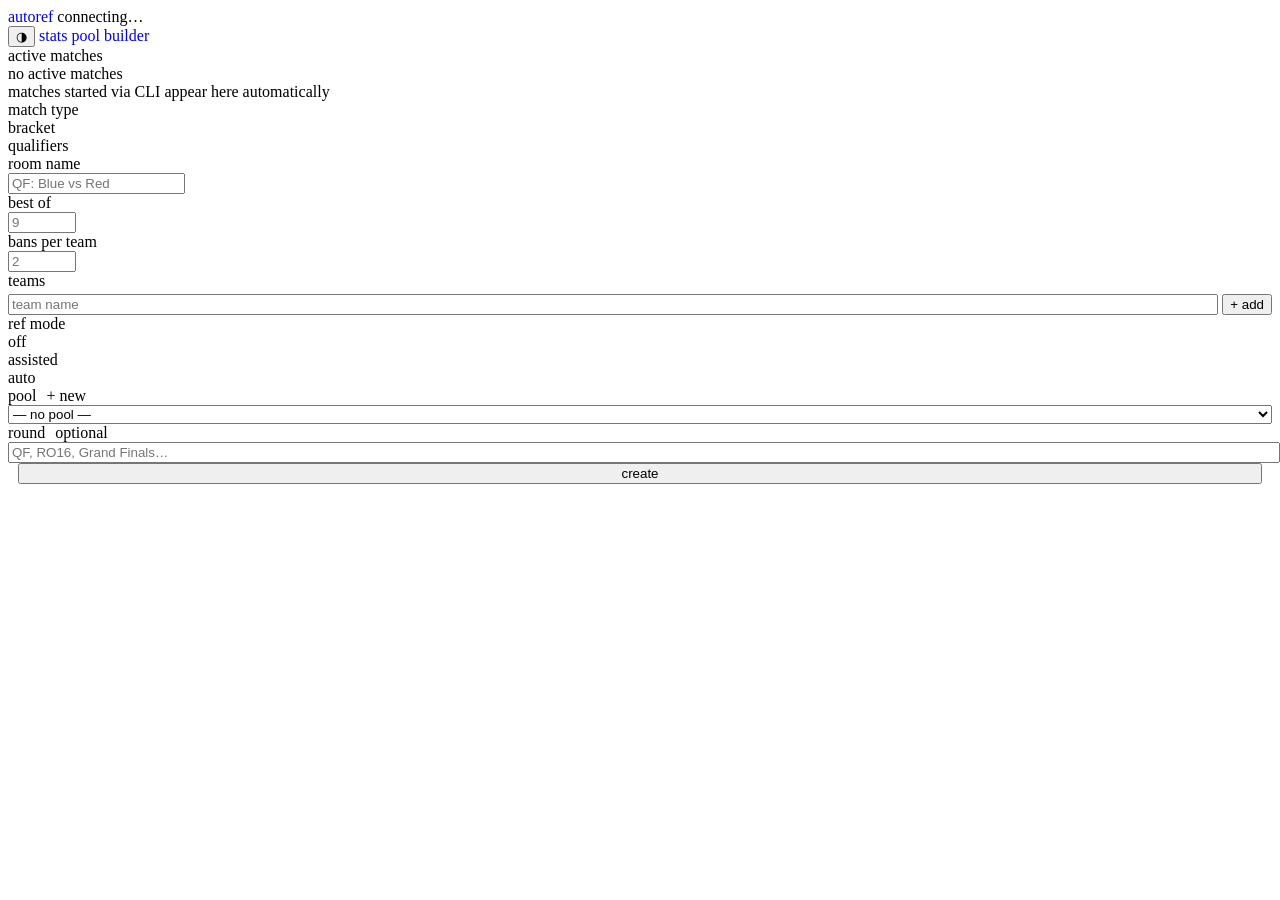
==== autoref/web/static/index.html @ 2a4aac65 "refactor: decompose stats.js into >little modules" ====
<!DOCTYPE html>
<html lang="en">
<head>
<meta charset="utf-8">
<meta name="viewport" content="width=device-width, initial-scale=1.0">
<title>autoref</title>
<link rel="preconnect" href="https://fonts.googleapis.com">
<link rel="stylesheet" href="https://fonts.googleapis.com/css2?family=Space+Mono:wght@400;700&display=swap">
<link rel="stylesheet" href="/static/style.css">
</head>
<body>
<div id="app">

  <!-- ══════════════════════════════════════════════════════════════
       LANDING PAGE
  ══════════════════════════════════════════════════════════════════ -->
  <div id="landing-page">
    <div id="landing-topbar">
      <div class="led" id="landing-led"></div>
      <a href="/" class="logo" style="text-decoration:none">autoref</a>
      <span class="muted mono xs" id="landing-status">connecting…</span>
      <div style="flex:1"></div>
      <button class="ghost-btn" id="theme-toggle" title="toggle light/dark">◑</button>
      <a href="/stats" class="ghost-btn" style="text-decoration:none">stats</a>
      <a href="/pool-builder" class="ghost-btn" style="text-decoration:none">pool builder</a>
    </div>
    <div id="landing-body">

      <!-- left: match list -->
      <div id="landing-matches">
        <div class="landing-section-head">
          <span>active matches</span>
          <button class="join-btn" id="new-match-btn" style="display:none">+ new match</button>
        </div>
        <div id="match-list">
          <span class="muted mono xs pad" id="no-matches-msg">no active matches</span>
        </div>
        <div class="landing-hint muted mono xs">
          matches started via CLI appear here automatically
        </div>
      </div>

      <!-- right: quick-start panel -->
      <div id="landing-quickstart">
        <div id="qs-tabs"></div>

        <!-- match tab -->
        <div id="qs-pane-match" class="qs-pane">
          <div id="quickstart-form">
            <div class="qs-field">
              <div class="qs-label">match type</div>
              <div class="qs-toggle" id="qs-type">
                <div class="qs-opt active" data-val="bracket">bracket</div>
                <div class="qs-opt" data-val="qualifiers">qualifiers</div>
              </div>
            </div>
            <div class="qs-field">
              <div class="qs-label">room name</div>
              <input class="qs-input" id="qs-name" placeholder="QF: Blue vs Red">
            </div>
            <div class="qs-field" id="qs-bo-field">
              <div class="qs-label">best of</div>
              <input class="qs-input" id="qs-bo" placeholder="9" style="width:60px">
            </div>
            <div class="qs-field" id="qs-bans-field">
              <div class="qs-label">bans per team</div>
              <input class="qs-input" id="qs-bans" placeholder="2" style="width:60px">
            </div>
            <div class="qs-field">
              <div class="qs-label">teams</div>
              <div id="qs-team-list"></div>
              <div style="display:flex;gap:4px;margin-top:4px">
                <input class="qs-input" id="qs-team-input" placeholder="team name" style="flex:1">
                <button class="ghost-btn xs" id="qs-team-add">+ add</button>
              </div>
            </div>
            <div class="qs-field">
              <div class="qs-label">ref mode</div>
              <div class="qs-toggle" id="qs-mode">
                <div class="qs-opt active" data-val="off">off</div>
                <div class="qs-opt" data-val="assisted">assisted</div>
                <div class="qs-opt" data-val="auto">auto</div>
              </div>
            </div>
            <div class="qs-field">
              <div class="qs-label">pool <a href="/pool-builder" class="mono xs" style="color:var(--blue);text-decoration:none;margin-left:6px">+ new</a></div>
              <select class="qs-input" id="qs-pool" style="width:100%">
                <option value="">— no pool —</option>
              </select>
            </div>
            <div class="qs-field">
              <div class="qs-label">round <span class="mono xs" style="color:var(--muted);margin-left:6px">optional</span></div>
              <input class="qs-input" id="qs-round" placeholder="QF, RO16, Grand Finals…" style="width:100%">
            </div>
          </div>
        </div>

        <button class="join-btn" id="qs-submit" style="width:calc(100% - 20px);margin:0 10px 10px">create</button>
      </div>

    </div>
  </div>

  <!-- ══════════════════════════════════════════════════════════════
       MATCH VIEW
  ══════════════════════════════════════════════════════════════════ -->
  <div id="match-view" hidden>

    <!-- ── Top bar ─────────────────────────────────────────────── -->
    <div id="topbar">
      <div class="led" id="led"></div>
      <span class="logo">autoref</span>
      <span class="muted mono xs" id="match-info">connecting…</span>
      <div id="topbar-right">
        <span class="ref-pill mono xs" id="ref-pill" hidden></span>
        <button class="ghost-btn" id="leave-btn" title="back to matches">← leave</button>
        <button class="ghost-btn danger" id="panic-btn">⚠ !panic</button>
      </div>
    </div>

    <!-- ── Assisted mode proposal banner ─────────────────────────── -->
    <div id="assisted-banner" hidden>
      <div id="assisted-banner-inner">
        <div id="assisted-banner-left">
          <span class="assisted-label mono xs yellow">PROPOSED — ASSISTED MODE</span>
          <span class="assisted-desc mono sm" id="assisted-desc">—</span>
        </div>
        <div id="assisted-banner-actions">
          <button class="assisted-btn confirm" id="assisted-confirm">✓ confirm</button>
          <button class="assisted-btn change" id="assisted-change">change map…</button>
          <input  class="assisted-input" id="assisted-input" placeholder="map code" hidden>
          <button class="assisted-btn change" id="assisted-input-send" hidden>→</button>
          <button class="assisted-btn dismiss" id="assisted-dismiss">dismiss</button>
        </div>
      </div>
    </div>

    <!-- ── Score + mode strip ──────────────────────────────────── -->
    <div id="strip">
      <div id="score-panel">
        <div class="score-side" id="score-left">
          <span class="team-name blue" id="team0-name">—</span>
          <span class="score-num blue" id="score-0">0</span>
          <span class="muted mono xs">map wins</span>
        </div>
        <div id="score-mid">
          <span class="mono sm bold" id="score-bo">BO1</span>
          <span class="muted mono xs" id="score-need">first to 1</span>
        </div>
        <div class="score-side score-right" id="score-right">
          <span class="team-name red" id="team1-name">—</span>
          <span class="score-num red" id="score-1">0</span>
          <span class="muted mono xs">map wins</span>
        </div>
      </div>

      <div id="quals-panel" hidden>
        <div class="quals-stat">
          <span class="quals-num" id="quals-remaining">—</span>
          <span class="muted mono xs">maps left</span>
        </div>
        <div class="quals-divider"></div>
        <div class="quals-stat">
          <span class="quals-num green" id="quals-played">—</span>
          <span class="muted mono xs">played</span>
        </div>
        <div class="quals-divider"></div>
        <div class="quals-stat">
          <span class="quals-num yellow" id="quals-eta">—</span>
          <span class="muted mono xs">ETA</span>
        </div>
      </div>

      <div class="vdiv"></div>

      <div id="mode-panel">
        <div id="mode-switcher">
          <div class="mode-btn" data-mode="off">OFF</div>
          <div class="mode-btn" data-mode="assisted">ASSISTED</div>
          <div class="mode-btn" data-mode="auto">AUTO</div>
        </div>
        <div id="mode-status">
          <div class="led led-sm" id="mode-led"></div>
          <span class="mono xs" id="mode-label">off — not connected</span>
        </div>
      </div>
    </div>

    <!-- ── Main area ───────────────────────────────────────────── -->
    <div id="main">

      <div id="chat-panel">
        <div class="panel-head">
          <span id="chat-head-label">lobby chat</span>
          <div class="led led-sm" id="chat-led"></div>
        </div>
        <div id="chat-log"></div>
        <div id="chat-form">
          <input id="chat-input" placeholder="send a message or >command…" autocomplete="off" disabled>
          <button id="chat-send" disabled>send</button>
        </div>
      </div>

      <div id="drawer">
        <div id="drawer-tabs">
          <div class="drawer-tab active" data-tab="players">players</div>
          <div class="drawer-tab" data-tab="mappool">mappool</div>
          <div class="drawer-tab" data-tab="timeline">timeline</div>
          <div class="drawer-tab" data-tab="phase">phase</div>
          <div class="drawer-tab" data-tab="cmds">cmds</div>
          <div class="drawer-tab" data-tab="settings">settings</div>
        </div>
        <div id="drawer-body">

          <div id="tab-players" class="tab-pane">
            <div id="players-refresh" class="players-refresh" hidden>
              <span class="muted mono xs" id="players-refresh-label">—</span>
              <button class="ghost-btn xs" id="players-refresh-btn">↻ refresh</button>
            </div>
            <div id="players-content">
              <span class="muted mono xs pad">no team data</span>
            </div>
          </div>

          <div id="tab-mappool" class="tab-pane" hidden>
            <div id="mappool-grid"></div>
          </div>

          <div id="tab-timeline" class="tab-pane" hidden>
            <div id="timeline-list"></div>
          </div>

          <div id="tab-phase" class="tab-pane" hidden>
            <div id="phase-content"></div>
          </div>

          <div id="tab-cmds" class="tab-pane" hidden>
            <div id="cmds-content"></div>
          </div>

          <div id="tab-settings" class="tab-pane" hidden>
            <div id="settings-list">
              <div class="setting-row">
                <span class="setting-key">mode</span>
                <span class="setting-val" id="cfg-mode">—</span>
              </div>
              <div class="setting-row">
                <span class="setting-key">phase</span>
                <span class="setting-val" id="cfg-phase">—</span>
              </div>
              <div class="setting-row">
                <span class="setting-key">best of</span>
                <span class="setting-val" id="cfg-bo">—</span>
              </div>
              <div class="setting-row">
                <span class="setting-key">teams</span>
                <span class="setting-val" id="cfg-teams">—</span>
              </div>
            </div>
          </div>

        </div>
      </div>
    </div>

  </div><!-- /match-view -->
</div>
<script type="module" src="/static/app.js"></script>
</body>
</html>
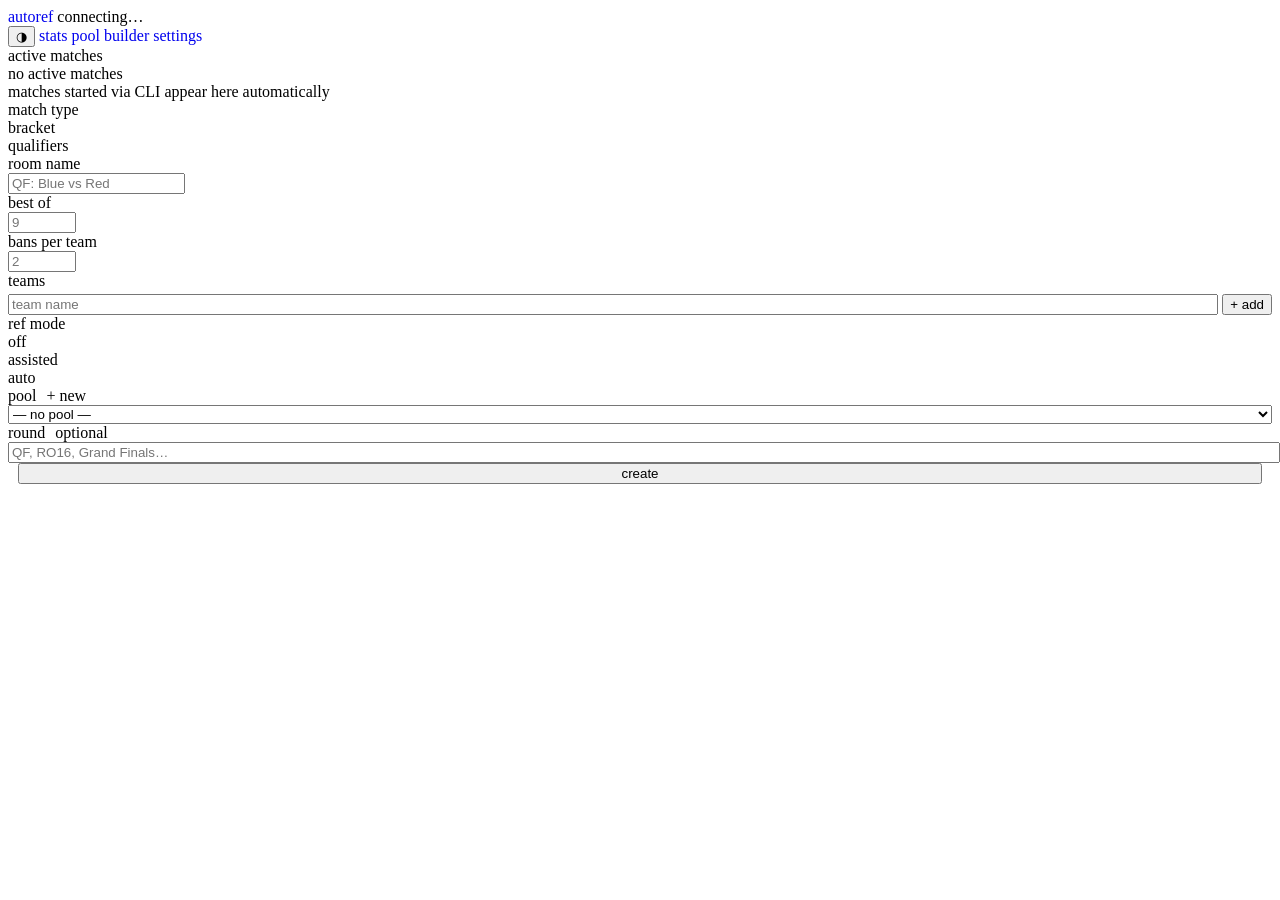
==== commit 6cbf767a: "feat(settings): 1st steps towards a settings page" ====
--- a/autoref/web/static/index.html
+++ b/autoref/web/static/index.html
@@ -23,6 +23,7 @@
       <button class="ghost-btn" id="theme-toggle" title="toggle light/dark">◑</button>
       <a href="/stats" class="ghost-btn" style="text-decoration:none">stats</a>
       <a href="/pool-builder" class="ghost-btn" style="text-decoration:none">pool builder</a>
+      <a href="/settings" class="ghost-btn" style="text-decoration:none">settings</a>
     </div>
     <div id="landing-body">
 
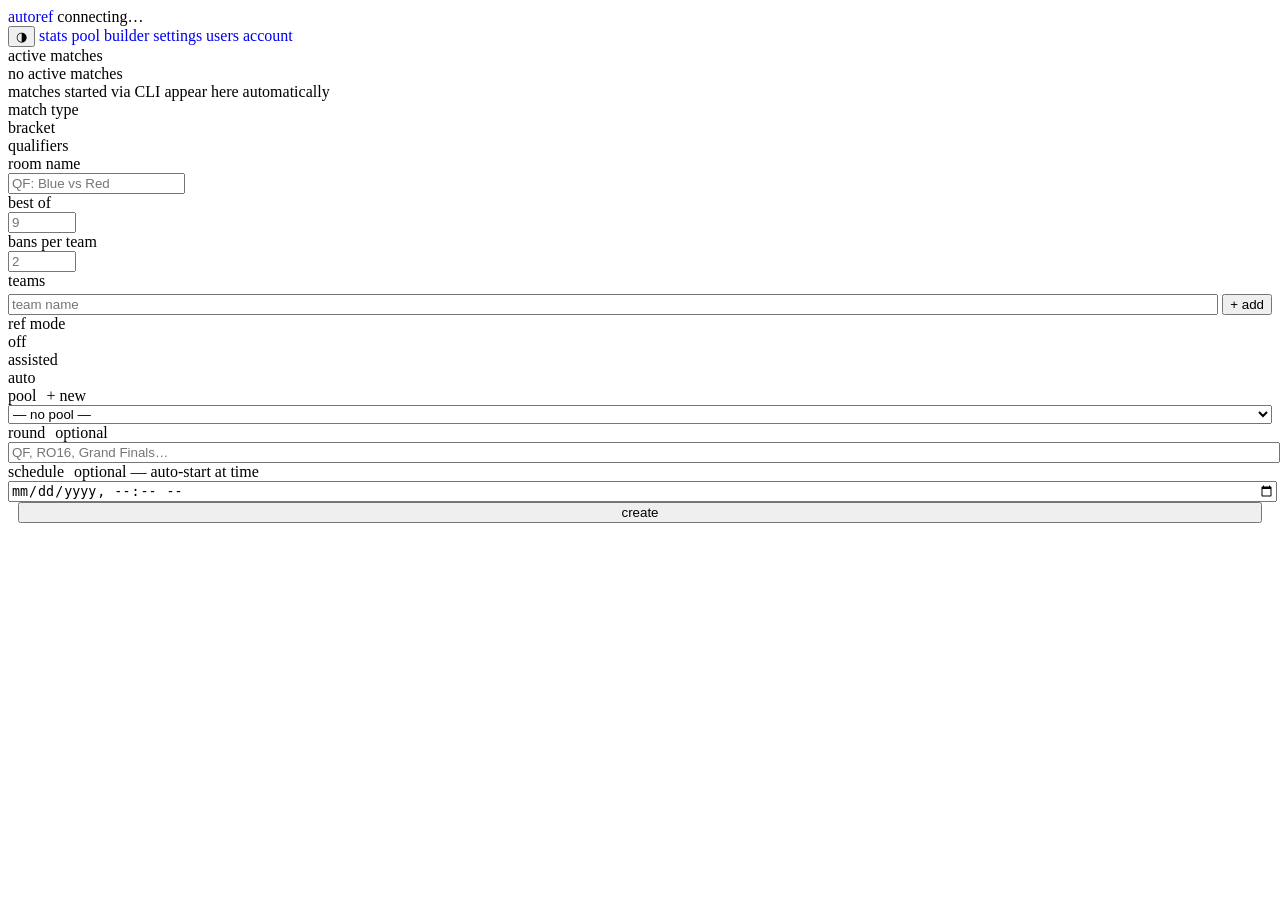
==== commit 683fca27: "feat(auth): player role, page gating, scheduled matches, auto-register osu username sync" ====
--- a/autoref/web/static/index.html
+++ b/autoref/web/static/index.html
@@ -24,6 +24,8 @@
       <a href="/stats" class="ghost-btn" style="text-decoration:none">stats</a>
       <a href="/pool-builder" class="ghost-btn" style="text-decoration:none">pool builder</a>
       <a href="/settings" class="ghost-btn" style="text-decoration:none">settings</a>
+      <a href="/users" class="ghost-btn" style="text-decoration:none">users</a>
+      <a href="/account" class="ghost-btn" style="text-decoration:none">account</a>
     </div>
     <div id="landing-body">
 
@@ -39,6 +41,17 @@
         <div class="landing-hint muted mono xs">
           matches started via CLI appear here automatically
         </div>
+
+        <!-- orphan section -->
+        <div id="orphan-section" style="display:none;margin-top:16px">
+          <div class="landing-section-head">
+            <span style="color:var(--orange,#e69500)">orphaned matches</span>
+          </div>
+          <div id="orphan-list"></div>
+          <div class="landing-hint muted mono xs">
+            server was restarted while these matches were running — resume or discard
+          </div>
+        </div>
       </div>
 
       <!-- right: quick-start panel -->
@@ -92,6 +105,10 @@
             <div class="qs-field">
               <div class="qs-label">round <span class="mono xs" style="color:var(--muted);margin-left:6px">optional</span></div>
               <input class="qs-input" id="qs-round" placeholder="QF, RO16, Grand Finals…" style="width:100%">
+            </div>
+            <div class="qs-field">
+              <div class="qs-label">schedule <span class="mono xs" style="color:var(--muted);margin-left:6px">optional — auto-start at time</span></div>
+              <input class="qs-input" id="qs-scheduled-at" type="datetime-local" style="width:100%">
             </div>
           </div>
         </div>
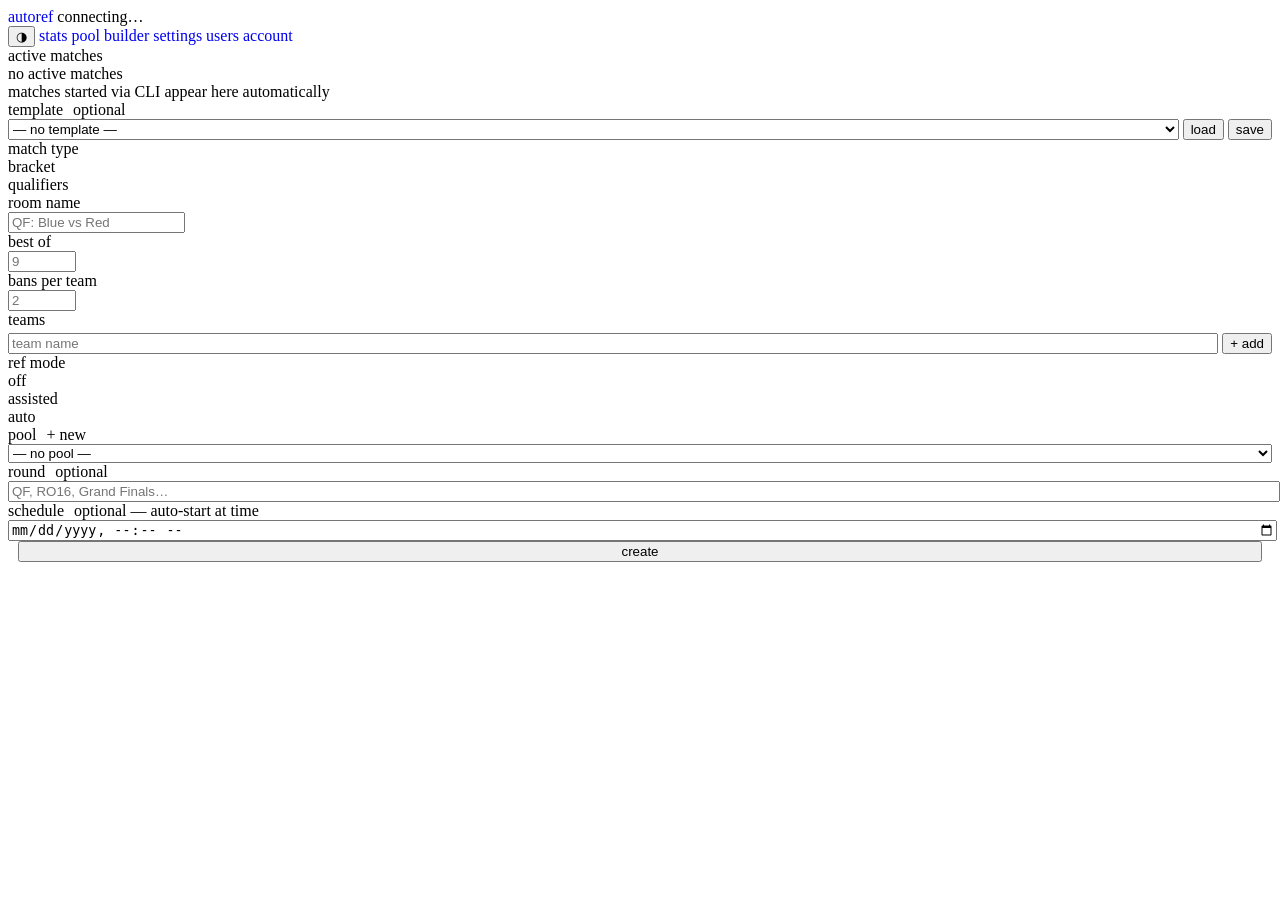
==== commit fedf960b: "feat(match): match templates — save/load quickstart configs" ====
--- a/autoref/web/static/index.html
+++ b/autoref/web/static/index.html
@@ -62,6 +62,16 @@
         <div id="qs-pane-match" class="qs-pane">
           <div id="quickstart-form">
             <div class="qs-field">
+              <div class="qs-label">template <span class="mono xs" style="color:var(--muted);margin-left:6px">optional</span></div>
+              <div style="display:flex;gap:4px">
+                <select class="qs-input" id="qs-template" style="flex:1">
+                  <option value="">— no template —</option>
+                </select>
+                <button class="ghost-btn xs" id="qs-template-load">load</button>
+                <button class="ghost-btn xs" id="qs-template-save">save</button>
+              </div>
+            </div>
+            <div class="qs-field">
               <div class="qs-label">match type</div>
               <div class="qs-toggle" id="qs-type">
                 <div class="qs-opt active" data-val="bracket">bracket</div>
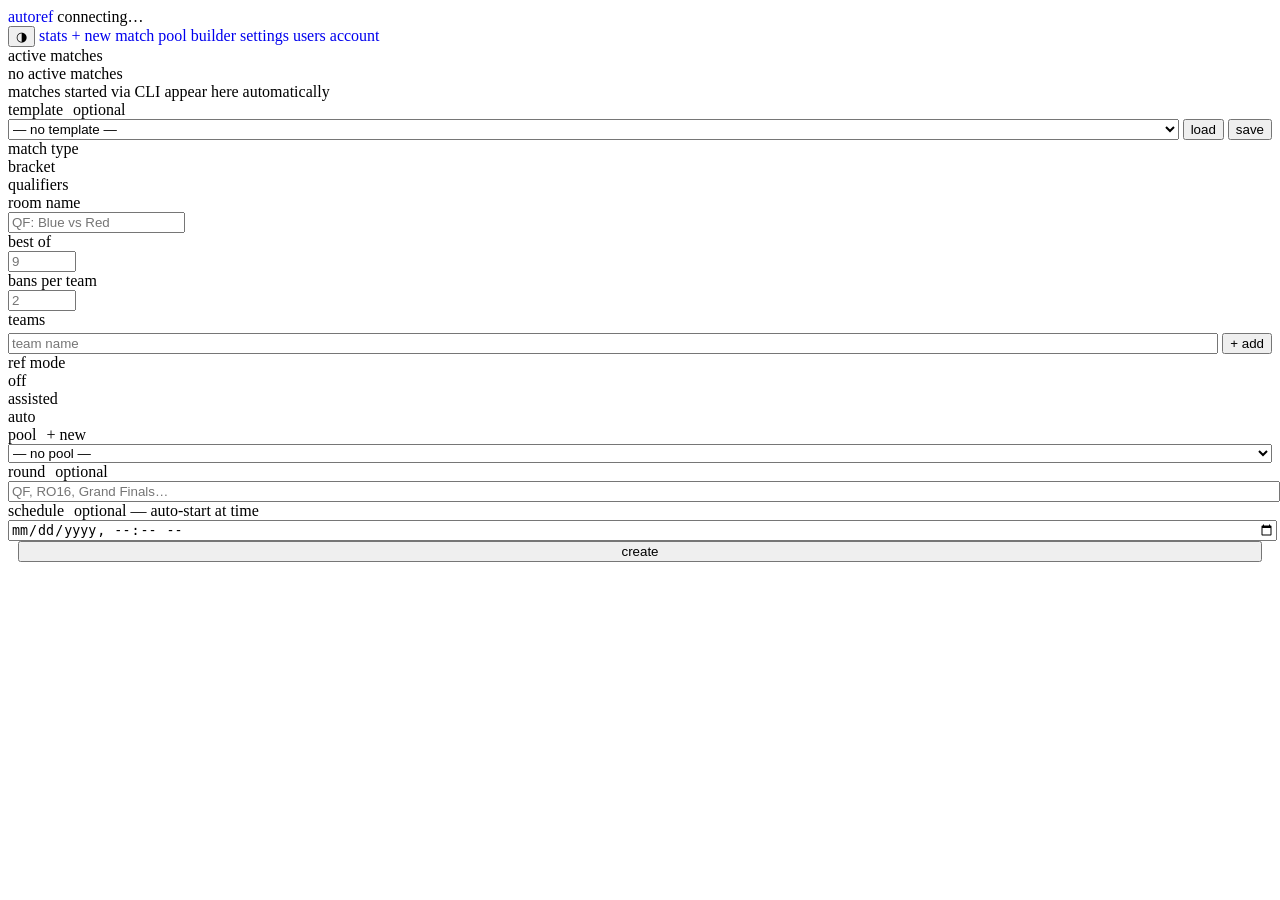
==== commit 24336f89: "feat(ui): /matches/new dedicated match creation page" ====
--- a/autoref/web/static/index.html
+++ b/autoref/web/static/index.html
@@ -22,6 +22,7 @@
       <div style="flex:1"></div>
       <button class="ghost-btn" id="theme-toggle" title="toggle light/dark">◑</button>
       <a href="/stats" class="ghost-btn" style="text-decoration:none">stats</a>
+      <a href="/matches/new" class="ghost-btn" style="text-decoration:none">+ new match</a>
       <a href="/pool-builder" class="ghost-btn" style="text-decoration:none">pool builder</a>
       <a href="/settings" class="ghost-btn" style="text-decoration:none">settings</a>
       <a href="/users" class="ghost-btn" style="text-decoration:none">users</a>
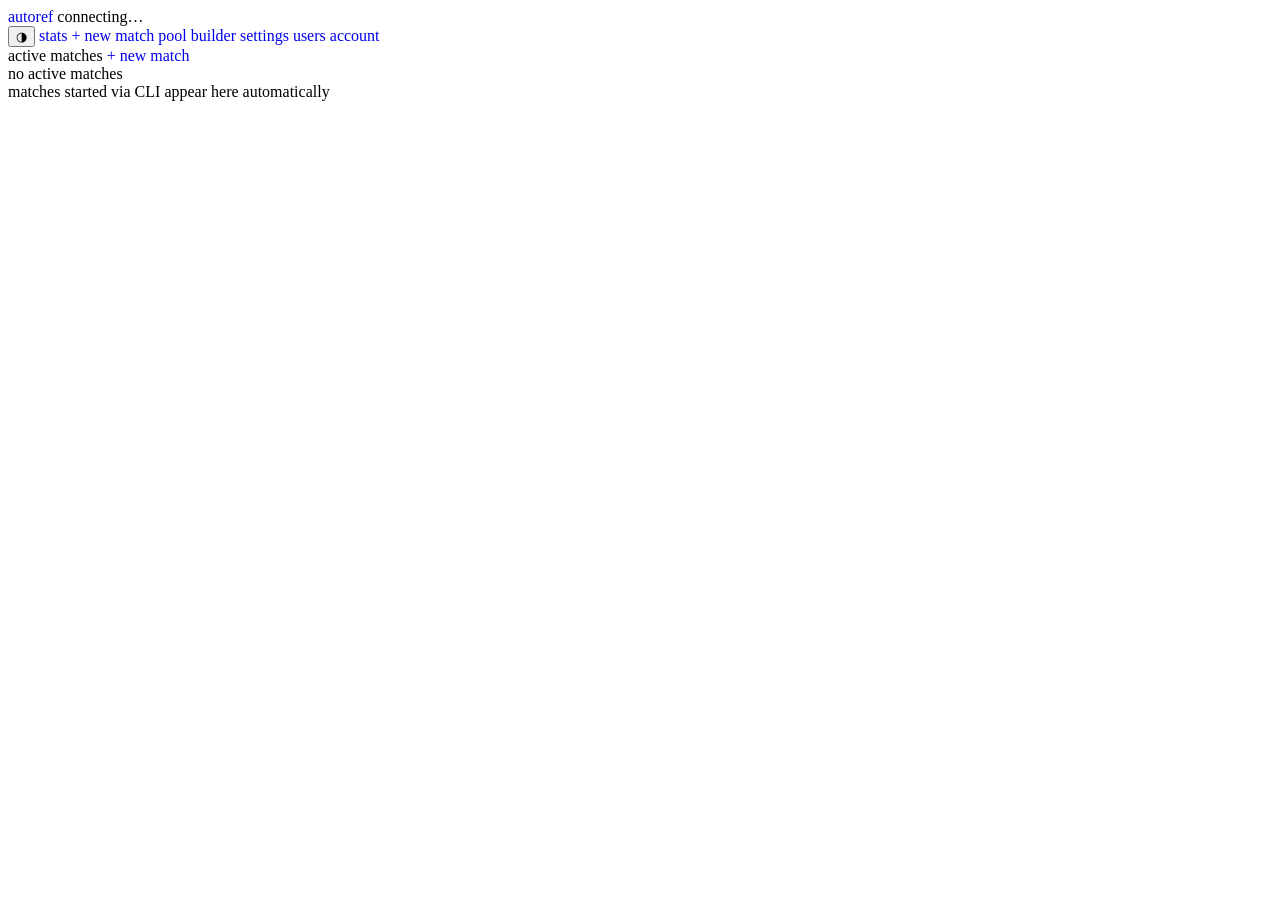
==== commit 6534bc22: "feat(ui): remove quickstart panel from /, link to /matches/new" ====
--- a/autoref/web/static/index.html
+++ b/autoref/web/static/index.html
@@ -34,7 +34,7 @@
       <div id="landing-matches">
         <div class="landing-section-head">
           <span>active matches</span>
-          <button class="join-btn" id="new-match-btn" style="display:none">+ new match</button>
+          <a href="/matches/new" class="join-btn" style="text-decoration:none">+ new match</a>
         </div>
         <div id="match-list">
           <span class="muted mono xs pad" id="no-matches-msg">no active matches</span>
@@ -53,78 +53,6 @@
             server was restarted while these matches were running — resume or discard
           </div>
         </div>
-      </div>
-
-      <!-- right: quick-start panel -->
-      <div id="landing-quickstart">
-        <div id="qs-tabs"></div>
-
-        <!-- match tab -->
-        <div id="qs-pane-match" class="qs-pane">
-          <div id="quickstart-form">
-            <div class="qs-field">
-              <div class="qs-label">template <span class="mono xs" style="color:var(--muted);margin-left:6px">optional</span></div>
-              <div style="display:flex;gap:4px">
-                <select class="qs-input" id="qs-template" style="flex:1">
-                  <option value="">— no template —</option>
-                </select>
-                <button class="ghost-btn xs" id="qs-template-load">load</button>
-                <button class="ghost-btn xs" id="qs-template-save">save</button>
-              </div>
-            </div>
-            <div class="qs-field">
-              <div class="qs-label">match type</div>
-              <div class="qs-toggle" id="qs-type">
-                <div class="qs-opt active" data-val="bracket">bracket</div>
-                <div class="qs-opt" data-val="qualifiers">qualifiers</div>
-              </div>
-            </div>
-            <div class="qs-field">
-              <div class="qs-label">room name</div>
-              <input class="qs-input" id="qs-name" placeholder="QF: Blue vs Red">
-            </div>
-            <div class="qs-field" id="qs-bo-field">
-              <div class="qs-label">best of</div>
-              <input class="qs-input" id="qs-bo" placeholder="9" style="width:60px">
-            </div>
-            <div class="qs-field" id="qs-bans-field">
-              <div class="qs-label">bans per team</div>
-              <input class="qs-input" id="qs-bans" placeholder="2" style="width:60px">
-            </div>
-            <div class="qs-field">
-              <div class="qs-label">teams</div>
-              <div id="qs-team-list"></div>
-              <div style="display:flex;gap:4px;margin-top:4px">
-                <input class="qs-input" id="qs-team-input" placeholder="team name" style="flex:1">
-                <button class="ghost-btn xs" id="qs-team-add">+ add</button>
-              </div>
-            </div>
-            <div class="qs-field">
-              <div class="qs-label">ref mode</div>
-              <div class="qs-toggle" id="qs-mode">
-                <div class="qs-opt active" data-val="off">off</div>
-                <div class="qs-opt" data-val="assisted">assisted</div>
-                <div class="qs-opt" data-val="auto">auto</div>
-              </div>
-            </div>
-            <div class="qs-field">
-              <div class="qs-label">pool <a href="/pool-builder" class="mono xs" style="color:var(--blue);text-decoration:none;margin-left:6px">+ new</a></div>
-              <select class="qs-input" id="qs-pool" style="width:100%">
-                <option value="">— no pool —</option>
-              </select>
-            </div>
-            <div class="qs-field">
-              <div class="qs-label">round <span class="mono xs" style="color:var(--muted);margin-left:6px">optional</span></div>
-              <input class="qs-input" id="qs-round" placeholder="QF, RO16, Grand Finals…" style="width:100%">
-            </div>
-            <div class="qs-field">
-              <div class="qs-label">schedule <span class="mono xs" style="color:var(--muted);margin-left:6px">optional — auto-start at time</span></div>
-              <input class="qs-input" id="qs-scheduled-at" type="datetime-local" style="width:100%">
-            </div>
-          </div>
-        </div>
-
-        <button class="join-btn" id="qs-submit" style="width:calc(100% - 20px);margin:0 10px 10px">create</button>
       </div>
 
     </div>
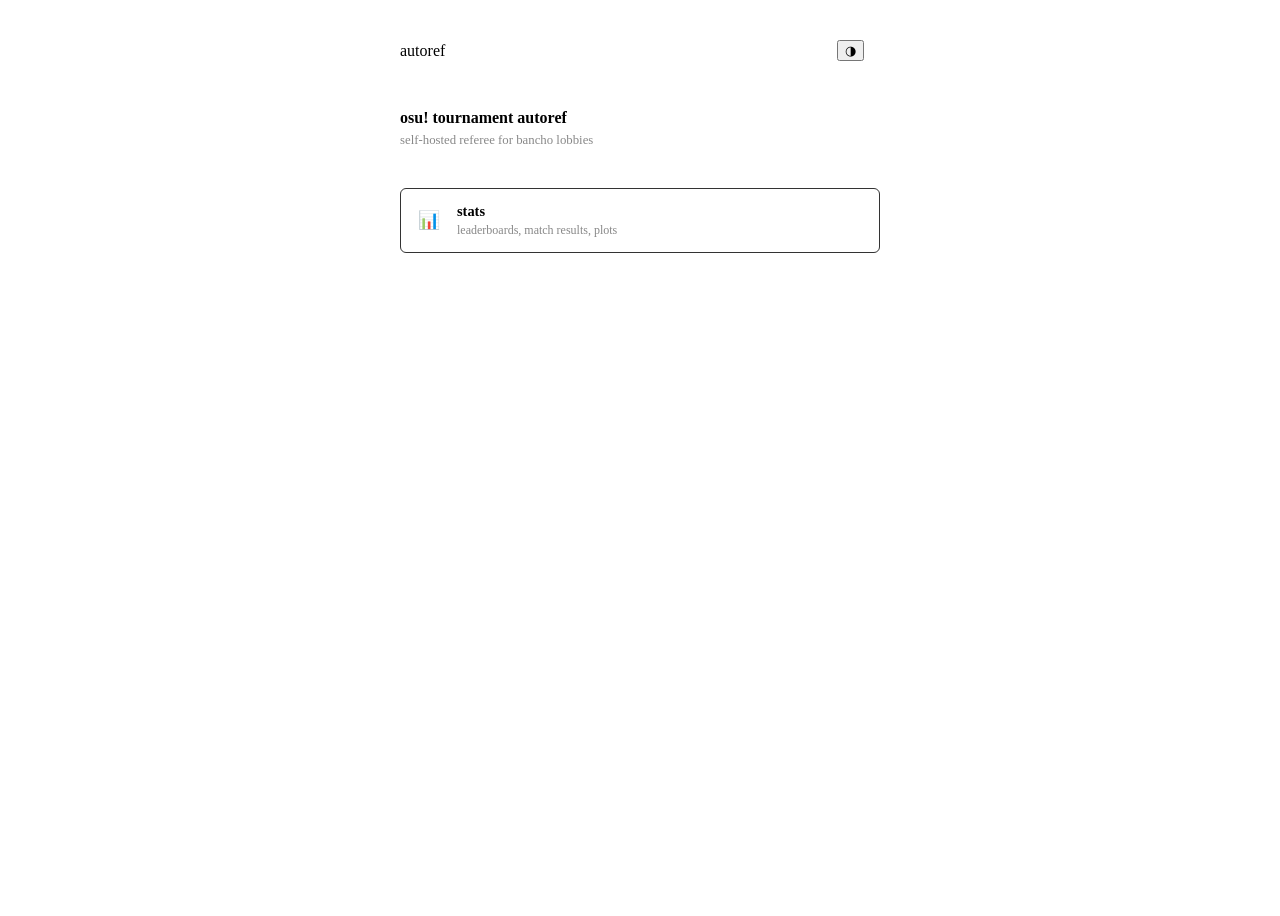
==== commit 3d6dfad7: "feat(ui): /ref dashboard, public hub at /, shared nav with role-aware links" ====
--- a/autoref/web/static/index.html
+++ b/autoref/web/static/index.html
@@ -7,221 +7,83 @@
 <link rel="preconnect" href="https://fonts.googleapis.com">
 <link rel="stylesheet" href="https://fonts.googleapis.com/css2?family=Space+Mono:wght@400;700&display=swap">
 <link rel="stylesheet" href="/static/style.css">
+<style>
+  body { overflow-y: auto; height: auto; min-height: 100vh; }
+  #hub-page { max-width: 480px; margin: 0 auto; padding: 2rem 1rem; }
+  #hub-topbar { display:flex; align-items:center; gap:1rem; margin-bottom:3rem; }
+  #hub-topbar #nav-links { display:flex; gap:0.5rem; align-items:center; }
+  #hub-hero { margin-bottom: 2.5rem; }
+  #hub-hero h1 { font-size: 1rem; font-weight: 700; margin: 0 0 0.4rem; }
+  #hub-hero p  { font-size: 0.8rem; color: var(--muted, #888); margin: 0; }
+  #hub-cards { display: flex; flex-direction: column; gap: 0.75rem; }
+  .hub-card {
+    display: flex; align-items: center; gap: 1rem;
+    border: 1px solid var(--border, #333); border-radius: 6px;
+    padding: 0.85rem 1rem; text-decoration: none; color: inherit;
+    transition: border-color 0.15s;
+  }
+  .hub-card:hover { border-color: var(--accent, #fff); }
+  .hub-card-icon { font-size: 1.1rem; width: 1.5rem; text-align: center; flex-shrink: 0; }
+  .hub-card-body { flex: 1; }
+  .hub-card-title { font-size: 0.9rem; font-weight: 700; margin: 0 0 0.2rem; }
+  .hub-card-desc  { font-size: 0.75rem; color: var(--muted, #888); margin: 0; }
+</style>
 </head>
 <body>
-<div id="app">
-
-  <!-- ══════════════════════════════════════════════════════════════
-       LANDING PAGE
-  ══════════════════════════════════════════════════════════════════ -->
-  <div id="landing-page">
-    <div id="landing-topbar">
-      <div class="led" id="landing-led"></div>
-      <a href="/" class="logo" style="text-decoration:none">autoref</a>
-      <span class="muted mono xs" id="landing-status">connecting…</span>
-      <div style="flex:1"></div>
-      <button class="ghost-btn" id="theme-toggle" title="toggle light/dark">◑</button>
-      <a href="/stats" class="ghost-btn" style="text-decoration:none">stats</a>
-      <a href="/matches/new" class="ghost-btn" style="text-decoration:none">+ new match</a>
-      <a href="/pool-builder" class="ghost-btn" style="text-decoration:none">pool builder</a>
-      <a href="/settings" class="ghost-btn" style="text-decoration:none">settings</a>
-      <a href="/users" class="ghost-btn" style="text-decoration:none">users</a>
-      <a href="/account" class="ghost-btn" style="text-decoration:none">account</a>
-    </div>
-    <div id="landing-body">
-
-      <!-- left: match list -->
-      <div id="landing-matches">
-        <div class="landing-section-head">
-          <span>active matches</span>
-          <a href="/matches/new" class="join-btn" style="text-decoration:none">+ new match</a>
-        </div>
-        <div id="match-list">
-          <span class="muted mono xs pad" id="no-matches-msg">no active matches</span>
-        </div>
-        <div class="landing-hint muted mono xs">
-          matches started via CLI appear here automatically
-        </div>
-
-        <!-- orphan section -->
-        <div id="orphan-section" style="display:none;margin-top:16px">
-          <div class="landing-section-head">
-            <span style="color:var(--orange,#e69500)">orphaned matches</span>
-          </div>
-          <div id="orphan-list"></div>
-          <div class="landing-hint muted mono xs">
-            server was restarted while these matches were running — resume or discard
-          </div>
-        </div>
-      </div>
-
-    </div>
+<div id="hub-page">
+  <div id="hub-topbar">
+    <span class="logo">autoref</span>
+    <div style="flex:1"></div>
+    <button class="ghost-btn" id="theme-toggle" title="toggle light/dark">◑</button>
+    <div id="nav-links"></div>
   </div>
 
-  <!-- ══════════════════════════════════════════════════════════════
-       MATCH VIEW
-  ══════════════════════════════════════════════════════════════════ -->
-  <div id="match-view" hidden>
+  <div id="hub-hero">
+    <h1 class="mono">osu! tournament autoref</h1>
+    <p class="mono">self-hosted referee for bancho lobbies</p>
+  </div>
 
-    <!-- ── Top bar ─────────────────────────────────────────────── -->
-    <div id="topbar">
-      <div class="led" id="led"></div>
-      <span class="logo">autoref</span>
-      <span class="muted mono xs" id="match-info">connecting…</span>
-      <div id="topbar-right">
-        <span class="ref-pill mono xs" id="ref-pill" hidden></span>
-        <button class="ghost-btn" id="leave-btn" title="back to matches">← leave</button>
-        <button class="ghost-btn danger" id="panic-btn">⚠ !panic</button>
+  <div id="hub-cards">
+    <a href="/stats" class="hub-card" id="card-stats">
+      <div class="hub-card-icon">📊</div>
+      <div class="hub-card-body">
+        <div class="hub-card-title mono">stats</div>
+        <div class="hub-card-desc mono">leaderboards, match results, plots</div>
       </div>
-    </div>
-
-    <!-- ── Assisted mode proposal banner ─────────────────────────── -->
-    <div id="assisted-banner" hidden>
-      <div id="assisted-banner-inner">
-        <div id="assisted-banner-left">
-          <span class="assisted-label mono xs yellow">PROPOSED — ASSISTED MODE</span>
-          <span class="assisted-desc mono sm" id="assisted-desc">—</span>
-        </div>
-        <div id="assisted-banner-actions">
-          <button class="assisted-btn confirm" id="assisted-confirm">✓ confirm</button>
-          <button class="assisted-btn change" id="assisted-change">change map…</button>
-          <input  class="assisted-input" id="assisted-input" placeholder="map code" hidden>
-          <button class="assisted-btn change" id="assisted-input-send" hidden>→</button>
-          <button class="assisted-btn dismiss" id="assisted-dismiss">dismiss</button>
-        </div>
+    </a>
+    <a href="/ref" class="hub-card" id="card-ref" style="display:none">
+      <div class="hub-card-icon">🎮</div>
+      <div class="hub-card-body">
+        <div class="hub-card-title mono">ref dashboard</div>
+        <div class="hub-card-desc mono">active matches, orphan recovery, match control</div>
       </div>
-    </div>
-
-    <!-- ── Score + mode strip ──────────────────────────────────── -->
-    <div id="strip">
-      <div id="score-panel">
-        <div class="score-side" id="score-left">
-          <span class="team-name blue" id="team0-name">—</span>
-          <span class="score-num blue" id="score-0">0</span>
-          <span class="muted mono xs">map wins</span>
-        </div>
-        <div id="score-mid">
-          <span class="mono sm bold" id="score-bo">BO1</span>
-          <span class="muted mono xs" id="score-need">first to 1</span>
-        </div>
-        <div class="score-side score-right" id="score-right">
-          <span class="team-name red" id="team1-name">—</span>
-          <span class="score-num red" id="score-1">0</span>
-          <span class="muted mono xs">map wins</span>
-        </div>
+    </a>
+    <a href="/pool-builder" class="hub-card" id="card-pool" style="display:none">
+      <div class="hub-card-icon">🗺</div>
+      <div class="hub-card-body">
+        <div class="hub-card-title mono">pool builder</div>
+        <div class="hub-card-desc mono">build and manage map pools</div>
       </div>
-
-      <div id="quals-panel" hidden>
-        <div class="quals-stat">
-          <span class="quals-num" id="quals-remaining">—</span>
-          <span class="muted mono xs">maps left</span>
-        </div>
-        <div class="quals-divider"></div>
-        <div class="quals-stat">
-          <span class="quals-num green" id="quals-played">—</span>
-          <span class="muted mono xs">played</span>
-        </div>
-        <div class="quals-divider"></div>
-        <div class="quals-stat">
-          <span class="quals-num yellow" id="quals-eta">—</span>
-          <span class="muted mono xs">ETA</span>
-        </div>
+    </a>
+    <a href="/settings" class="hub-card" id="card-settings" style="display:none">
+      <div class="hub-card-icon">⚙</div>
+      <div class="hub-card-body">
+        <div class="hub-card-title mono">settings</div>
+        <div class="hub-card-desc mono">server config, IRC credentials, timers</div>
       </div>
-
-      <div class="vdiv"></div>
-
-      <div id="mode-panel">
-        <div id="mode-switcher">
-          <div class="mode-btn" data-mode="off">OFF</div>
-          <div class="mode-btn" data-mode="assisted">ASSISTED</div>
-          <div class="mode-btn" data-mode="auto">AUTO</div>
-        </div>
-        <div id="mode-status">
-          <div class="led led-sm" id="mode-led"></div>
-          <span class="mono xs" id="mode-label">off — not connected</span>
-        </div>
-      </div>
-    </div>
-
-    <!-- ── Main area ───────────────────────────────────────────── -->
-    <div id="main">
-
-      <div id="chat-panel">
-        <div class="panel-head">
-          <span id="chat-head-label">lobby chat</span>
-          <div class="led led-sm" id="chat-led"></div>
-        </div>
-        <div id="chat-log"></div>
-        <div id="chat-form">
-          <input id="chat-input" placeholder="send a message or >command…" autocomplete="off" disabled>
-          <button id="chat-send" disabled>send</button>
-        </div>
-      </div>
-
-      <div id="drawer">
-        <div id="drawer-tabs">
-          <div class="drawer-tab active" data-tab="players">players</div>
-          <div class="drawer-tab" data-tab="mappool">mappool</div>
-          <div class="drawer-tab" data-tab="timeline">timeline</div>
-          <div class="drawer-tab" data-tab="phase">phase</div>
-          <div class="drawer-tab" data-tab="cmds">cmds</div>
-          <div class="drawer-tab" data-tab="settings">settings</div>
-        </div>
-        <div id="drawer-body">
-
-          <div id="tab-players" class="tab-pane">
-            <div id="players-refresh" class="players-refresh" hidden>
-              <span class="muted mono xs" id="players-refresh-label">—</span>
-              <button class="ghost-btn xs" id="players-refresh-btn">↻ refresh</button>
-            </div>
-            <div id="players-content">
-              <span class="muted mono xs pad">no team data</span>
-            </div>
-          </div>
-
-          <div id="tab-mappool" class="tab-pane" hidden>
-            <div id="mappool-grid"></div>
-          </div>
-
-          <div id="tab-timeline" class="tab-pane" hidden>
-            <div id="timeline-list"></div>
-          </div>
-
-          <div id="tab-phase" class="tab-pane" hidden>
-            <div id="phase-content"></div>
-          </div>
-
-          <div id="tab-cmds" class="tab-pane" hidden>
-            <div id="cmds-content"></div>
-          </div>
-
-          <div id="tab-settings" class="tab-pane" hidden>
-            <div id="settings-list">
-              <div class="setting-row">
-                <span class="setting-key">mode</span>
-                <span class="setting-val" id="cfg-mode">—</span>
-              </div>
-              <div class="setting-row">
-                <span class="setting-key">phase</span>
-                <span class="setting-val" id="cfg-phase">—</span>
-              </div>
-              <div class="setting-row">
-                <span class="setting-key">best of</span>
-                <span class="setting-val" id="cfg-bo">—</span>
-              </div>
-              <div class="setting-row">
-                <span class="setting-key">teams</span>
-                <span class="setting-val" id="cfg-teams">—</span>
-              </div>
-            </div>
-          </div>
-
-        </div>
-      </div>
-    </div>
-
-  </div><!-- /match-view -->
+    </a>
+  </div>
 </div>
-<script type="module" src="/static/app.js"></script>
+<script type="module">
+import { initNav } from '/static/shared/nav.js';
+initNav({ active: null }).then(({ role }) => {
+  const isPriv = role === 'host' || role === 'ref';
+  if (isPriv) {
+    document.getElementById('card-ref').style.display = '';
+    document.getElementById('card-pool').style.display = '';
+    document.getElementById('card-settings').style.display = '';
+  }
+});
+</script>
 </body>
 </html>
